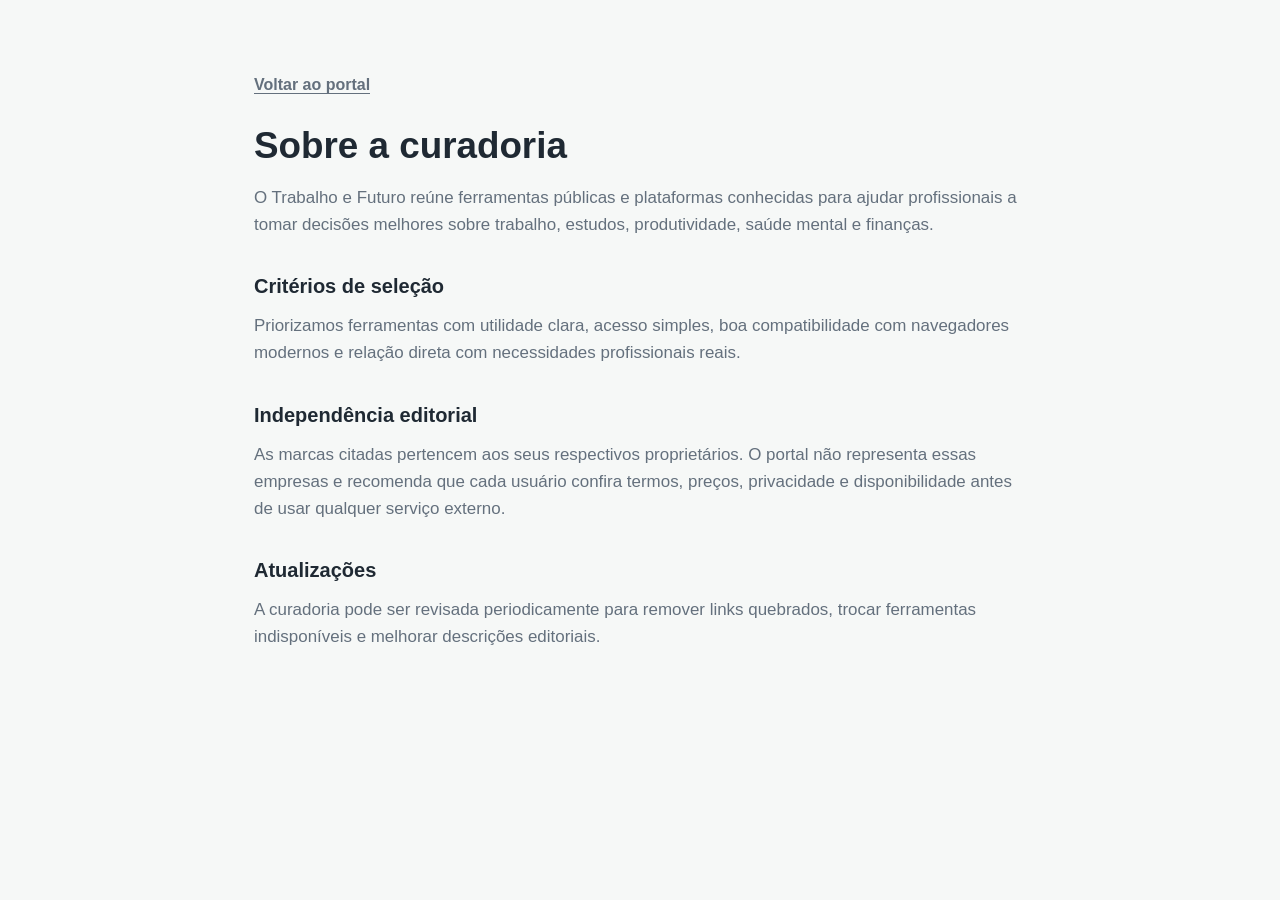
==== sobre.html @ 50c33af3 "v1.0 Codex Versão final concluída através de Codex do GPT" ====
<!DOCTYPE html>
<html lang="pt-BR">
<head>
    <meta charset="UTF-8">
    <meta name="viewport" content="width=device-width, initial-scale=1.0">
    <title>Sobre a curadoria | Trabalho e Futuro</title>
    <meta name="description" content="Entenda como o Trabalho e Futuro organiza ferramentas de carreira, produtividade, IA, cursos e finanças.">
    <meta name="robots" content="index,follow">
    <link rel="canonical" href="https://paulinbasalces.github.io/carreirahub/sobre.html">
    <link rel="stylesheet" href="style.css?v=19">
</head>
<body>
    <main class="container pagina-institucional">
        <a class="link-voltar" href="./index.html">Voltar ao portal</a>
        <h1>Sobre a curadoria</h1>
        <p>O Trabalho e Futuro reúne ferramentas públicas e plataformas conhecidas para ajudar profissionais a tomar decisões melhores sobre trabalho, estudos, produtividade, saúde mental e finanças.</p>
        <h2>Critérios de seleção</h2>
        <p>Priorizamos ferramentas com utilidade clara, acesso simples, boa compatibilidade com navegadores modernos e relação direta com necessidades profissionais reais.</p>
        <h2>Independência editorial</h2>
        <p>As marcas citadas pertencem aos seus respectivos proprietários. O portal não representa essas empresas e recomenda que cada usuário confira termos, preços, privacidade e disponibilidade antes de usar qualquer serviço externo.</p>
        <h2>Atualizações</h2>
        <p>A curadoria pode ser revisada periodicamente para remover links quebrados, trocar ferramentas indisponíveis e melhorar descrições editoriais.</p>
    </main>
</body>
</html>
---- style.css ----
/* =========================================
   UX 2026: DESIGN SYSTEM SAAS (CLEAN & SPACIOUS)
   ========================================= */

:root {
  --bg-base: #f6f8f7;
  --text-main: #1f2933;
  --text-muted: #64707d;
  --card-bg: #ffffff;
  --accent-primary: #d65a31;
  --accent-secondary: #0f766e;
  --accent-focus: #3657d6;
  --accent-soft: #e9f7f4;
  --border-light: #dfe7e4;
  
  --whatsapp: #25D366; --linkedin: #0077b5; --twitter-x: #0f1419; 
  --telegram: #0088cc; --bluesky: #1185fe; --threads: #000000;
  
  --shadow-sm: 0 1px 3px rgba(0, 0, 0, 0.05);
  --shadow-md: 0 4px 12px rgba(0, 0, 0, 0.05);
  --shadow-hover: 0 10px 25px rgba(0, 0, 0, 0.08);
  
  --radius-card: 8px;
  --radius-pill: 100px;
}

[data-theme="dark"] {
  --bg-base: #111827; --text-main: #f8fafc; --text-muted: #a8b3c1;
  --card-bg: #1f2937; --border-light: #374151; --accent-secondary: #5eead4; --accent-soft: #132f31;
  --twitter-x: #ffffff; --threads: #ffffff;
}

* { box-sizing: border-box; margin: 0; padding: 0; font-family: -apple-system, BlinkMacSystemFont, "SF Pro Display", "Segoe UI", Roboto, sans-serif; -webkit-font-smoothing: antialiased; letter-spacing: 0; }

body { background-color: var(--bg-base); color: var(--text-main); line-height: 1.6; transition: background-color 0.3s, color 0.3s; }
.container { max-width: 1200px; margin: 0 auto; padding: 0 24px; }
.hidden { display: none !important; opacity: 0; pointer-events: none; }
*:focus-visible { outline: 2px solid var(--accent-focus); outline-offset: 4px; border-radius: 8px; }
.sr-only { position: absolute; width: 1px; height: 1px; padding: 0; margin: -1px; overflow: hidden; clip: rect(0, 0, 0, 0); white-space: nowrap; border: 0; }
.skip-link { position: fixed; top: 12px; left: 12px; z-index: 2000; transform: translateY(-140%); background: var(--text-main); color: var(--bg-base); padding: 10px 14px; border-radius: 8px; text-decoration: none; font-weight: 700; }
.skip-link:focus { transform: translateY(0); }

/* --- CABEÇALHO --- */
.cabecalho-site { position: sticky; top: 16px; z-index: 100; margin: 0 24px; }
.nav-bar { background: var(--card-bg); border: 1px solid var(--border-light); border-radius: var(--radius-pill); padding: 12px 32px; box-shadow: var(--shadow-sm); display: flex; justify-content: space-between; align-items: center; transition: 0.3s;}
.logotipo { font-size: 1.4rem; font-weight: 800; color: var(--accent-primary); cursor: pointer; text-decoration: none;}
.logotipo span { color: var(--text-main); }
.controles-a11y { display: flex; gap: 8px; }
.btn-a11y { background: var(--bg-base); border: 1px solid var(--border-light); color: var(--text-main); font-weight: bold; border-radius: 50%; width: 40px; height: 40px; cursor: pointer; transition: 0.2s; display: flex; align-items: center; justify-content: center; font-size: 0.9rem; }
.btn-a11y:hover { background: var(--accent-secondary); color: white; border-color: var(--accent-secondary); }

/* --- HERO SECTION --- */
.hero { text-align: center; padding: 72px 0 32px; }
.hero-kicker, .section-kicker { color: var(--accent-primary); font-size: 0.78rem; font-weight: 800; text-transform: uppercase; margin-bottom: 12px; }
.hero-title { font-size: 3.6rem; font-weight: 850; margin: 0 auto 16px; color: var(--text-main); line-height: 1.05; max-width: 920px; }
.hero-subtitle { font-size: 1.18rem; color: var(--text-muted); margin: 0 auto 28px; font-weight: 400; max-width: 780px; }
.hero-metricas { display: grid; grid-template-columns: repeat(3, minmax(180px, 1fr)); gap: 14px; margin: 0 auto 40px; max-width: 820px; }
.metrica-card { position: relative; overflow: hidden; background: var(--card-bg); border: 1px solid var(--border-light); border-radius: 10px; padding: 20px; color: var(--text-muted); box-shadow: var(--shadow-md); text-align: left; }
.metrica-card::before { content: ""; position: absolute; inset: 0 0 auto 0; height: 4px; background: var(--accent-primary); }
.metrica-card strong { display: block; color: var(--text-main); font-size: 2.1rem; line-height: 1; margin-bottom: 8px; }
.metrica-card small { display: block; color: var(--text-muted); font-size: 0.86rem; font-weight: 800; text-transform: uppercase; line-height: 1.35; }
.metrica-jornadas::before { background: var(--accent-secondary); }
.metrica-cadastro::before { background: var(--accent-focus); }
.busca-form { display: flex; max-width: 720px; margin: 0 auto 30px; background: var(--card-bg); border-radius: 14px; padding: 8px; box-shadow: var(--shadow-md); transition: 0.3s; border: 1px solid var(--border-light); }
.busca-form:focus-within { box-shadow: var(--shadow-hover); border-color: var(--text-main); }
.busca-form input { flex-grow: 1; min-width: 0; border: none; font-size: 1.05rem; outline: none; background: transparent; color: var(--text-main); padding: 0 12px;}
.busca-acoes { display: flex; gap: 8px; }
.btn-busca { background: var(--text-main); color: var(--bg-base); border: none; border-radius: 10px; padding: 14px 24px; font-weight: 700; cursor: pointer; transition: 0.2s; font-size: 1rem; }
.btn-busca:hover { background: var(--accent-primary); color: white; }
.btn-busca.secundario { background: var(--bg-base); color: var(--text-main); border: 1px solid var(--border-light); }
.btn-busca.google { background: var(--accent-secondary); color: white; }
.btn-busca.google:hover { background: #0b5f59; }
.google-search-status { color: var(--text-muted); font-size: 0.9rem; max-width: 680px; margin: -14px auto 0; }
.google-search-panel { background: var(--card-bg); border: 1px solid var(--border-light); border-radius: 10px; box-shadow: var(--shadow-md); padding: 24px; margin: 18px 0 24px; }
.google-search-header { display: flex; justify-content: space-between; align-items: center; gap: 20px; margin-bottom: 18px; }
.google-search-header h2 { font-size: 1.35rem; line-height: 1.2; }

/* --- BENTO GRID --- */
.bento-grid-container { display: flex; flex-wrap: wrap; justify-content: center; gap: 10px; margin-top: 30px; }
.bento-card { background: var(--card-bg); color: var(--text-main); border-radius: 10px; padding: 12px 14px; min-height: 50px; display: flex; align-items: center; gap: 10px; cursor: pointer; box-shadow: var(--shadow-sm); transition: all 0.2s ease; border: 1px solid var(--border-light); }
.bento-card:hover, .bento-card[aria-pressed="true"] { box-shadow: var(--shadow-hover); border-color: var(--accent-secondary); }
.bento-card[aria-pressed="true"] { background: var(--accent-soft); }
[data-theme="dark"] .bento-card[aria-pressed="true"] { background: var(--accent-soft); }
.bento-emoji { font-size: 1rem; font-weight: 800; }
.bento-title { font-weight: 600; color: var(--text-main); font-size: 0.95rem; }
.bento-count { background: var(--bg-base); color: var(--text-muted); border-radius: 999px; min-width: 26px; height: 26px; display: inline-flex; align-items: center; justify-content: center; font-size: 0.78rem; font-weight: 800; }

/* --- RESPIROS E ADSENSE --- */
.espaco-respiro { height: 44px; width: 100%; }
.area-adsense { background: var(--card-bg); text-align: center; border-radius: var(--radius-card); display: flex; flex-direction: column; align-items: center; justify-content: center; border: 1px dashed #cbd5e1; box-shadow: inset 0 2px 4px rgba(0,0,0,0.02);}
.ads-vip { height: 140px; margin: 0 auto; max-width: 900px;}
.ads-home { height: 112px; margin: 42px 0 88px; }
.ads-modal { padding: 20px; margin-top: 24px; }
.ads-label { font-size: 0.75rem; color: #94a3b8; text-transform: uppercase; font-weight: 600; }
.mensagem-erro { background: var(--card-bg); color: var(--text-main); border: 1px solid var(--border-light); border-radius: 16px; padding: 24px; text-align: center; font-weight: 600; }
.painel-curadoria { display: grid; grid-template-columns: minmax(0, 0.9fr) minmax(360px, 1.1fr); gap: 24px; align-items: stretch; margin-bottom: 36px; }
.painel-curadoria > div:first-child { background: var(--card-bg); border: 1px solid var(--border-light); border-radius: 10px; box-shadow: var(--shadow-md); padding: 26px; }
.painel-curadoria h2 { font-size: 1.65rem; line-height: 1.2; margin-bottom: 12px; }
.painel-curadoria p { color: var(--text-muted); max-width: 720px; }
.criterios-lista { list-style: none; display: grid; grid-template-columns: repeat(2, minmax(0, 1fr)); gap: 14px; }
.criterio-card { position: relative; overflow: hidden; background: var(--card-bg); border: 1px solid var(--border-light); border-radius: 10px; padding: 18px; color: var(--text-main); box-shadow: var(--shadow-md); min-height: 132px; }
.criterio-card::before { content: ""; position: absolute; inset: 0 0 auto 0; height: 4px; background: var(--accent-primary); }
.criterio-card strong { display: block; font-size: 1rem; line-height: 1.2; margin-bottom: 8px; }
.criterio-card span { display: block; color: var(--text-muted); line-height: 1.45; font-size: 0.95rem; }
.criterio-acesso::before { background: var(--accent-secondary); }
.criterio-seguranca::before { background: var(--accent-focus); }
.criterio-decisao::before { background: #8b5cf6; }
.status-resultados { color: var(--text-muted); font-weight: 700; margin-bottom: 24px; }

/* --- GRID DE CONTEÚDO PRINCIPAL --- */
.sessao-categoria { margin-bottom: 64px; scroll-margin-top: 120px; }
.sessao-heading { display: flex; justify-content: space-between; align-items: end; gap: 28px; margin-bottom: 24px; }
.sessao-heading p { max-width: 440px; color: var(--text-muted); }
.sessao-titulo { font-size: 1.65rem; font-weight: 800; color: var(--text-main); display: flex; align-items: center; gap: 12px; }
.sessao-titulo span { background: var(--card-bg); padding: 8px; border-radius: 8px; border: 1px solid var(--border-light); box-shadow: var(--shadow-sm);}
.grid-cards { display: grid; grid-template-columns: repeat(auto-fill, minmax(320px, 1fr)); gap: 24px; }

/* --- CARDS APRIMORADOS (UX 2026) --- */
.card { background: var(--card-bg); border-radius: var(--radius-card); padding: 24px; min-height: 292px; display: flex; flex-direction: column; justify-content: space-between; box-shadow: var(--shadow-sm); transition: transform 0.2s, box-shadow 0.2s; border: 1px solid var(--border-light); }
.card:hover { transform: translateY(-2px); box-shadow: var(--shadow-hover); border-color: var(--accent-secondary); }
.card-conteudo { margin-bottom: 26px; }
.card-topo { display: flex; align-items: center; justify-content: space-between; gap: 12px; margin-bottom: 18px; }
.card-emoji { width: 38px; height: 38px; border-radius: 8px; background: var(--bg-base); border: 1px solid var(--border-light); display: flex; align-items: center; justify-content: center; font-size: 1.2rem; }
.card-tag { color: var(--text-muted); font-size: 0.78rem; font-weight: 800; text-transform: uppercase; }
.card h3 { font-size: 1.22rem; font-weight: 800; color: var(--text-main); margin-bottom: 8px; line-height: 1.2; }
.card-desc { font-size: 1rem; color: var(--text-main); font-weight: 700; line-height: 1.45; margin-bottom: 10px; }
.card-editorial { font-size: 0.95rem; color: var(--text-muted); line-height: 1.55; }

/* Ações no Card */
.card-footer { display: grid; grid-template-columns: 1fr auto; align-items: center; gap: 14px;}
.btn-card-abrir { background: var(--bg-base); color: var(--text-main); border: 1px solid var(--border-light); padding: 13px 14px; border-radius: 8px; font-weight: 700; cursor: pointer; transition: 0.2s; font-size: 0.95rem;}
.btn-card-abrir:hover { background: var(--text-main); color: var(--bg-base); border-color: var(--text-main);}
.link-card-oficial { color: var(--text-muted); font-weight: 800; font-size: 0.86rem; text-decoration: none; border-bottom: 1px solid currentColor; white-space: nowrap; }
.link-card-oficial:hover { color: var(--accent-secondary); }

/* --- MODAIS --- */
body.modal-open { overflow: hidden; }
.modal-overlay { position: fixed; top: 0; left: 0; right: 0; bottom: 0; background: rgba(15, 23, 42, 0.4); backdrop-filter: blur(8px); z-index: 1000; display: flex; justify-content: center; align-items: center; padding: 20px; }
.modal-content { background: var(--card-bg); width: 100%; max-width: 620px; max-height: 90vh; overflow-y: auto; border-radius: var(--radius-card); padding: 40px; box-shadow: 0 25px 50px -12px rgba(0,0,0,0.25); position: relative; border: 1px solid var(--border-light); }

.btn-fechar { position: absolute; top: 20px; right: 20px; background: var(--bg-base); border: 1px solid var(--border-light); color: var(--text-main); width: 40px; height: 40px; border-radius: 8px; font-size: 1.2rem; cursor: pointer; transition: 0.2s; display: flex; align-items: center; justify-content: center; }
.btn-fechar:hover { background: #ef4444; color: white; border-color: #ef4444;}

.modal-header-compacto { display: flex; align-items: center; gap: 16px; margin-bottom: 32px; }
.emoji-medio { font-size: 2.2rem; background: var(--bg-base); padding: 14px; border-radius: 8px; border: 1px solid var(--border-light); }
.modal-header-compacto h2 { font-size: 1.5rem; color: var(--text-main); margin-bottom: 8px; line-height: 1.1; }
.tag-categoria { background: var(--bg-base); color: var(--text-muted); border: 1px solid var(--border-light); padding: 6px 14px; border-radius: 8px; font-size: 0.8rem; font-weight: 700; display: inline-block; }

.dor-box { background: var(--bg-base); padding: 20px; border-radius: 8px; margin-bottom: 24px; border: 1px solid var(--border-light);}
.dor-box strong { color: var(--accent-primary); display: block; margin-bottom: 8px; font-size: 0.95rem; text-transform: uppercase; }
#artigo-dor { font-size: 1.05rem; color: var(--text-main); font-weight: 500;}
#artigo-descricao { font-size: 1.1rem; color: var(--text-muted); line-height: 1.7; margin-bottom: 24px; }
.detalhes-editoriais { display: grid; gap: 12px; margin-bottom: 34px; }
.detalhes-editoriais div { border: 1px solid var(--border-light); border-radius: 8px; padding: 14px; background: var(--bg-base); }
.detalhes-editoriais dt { color: var(--text-main); font-weight: 800; font-size: 0.86rem; text-transform: uppercase; margin-bottom: 6px; }
.detalhes-editoriais dd { color: var(--text-muted); }

/* Ações no Modal */
.acoes-ferramenta { display: flex; flex-direction: column; gap: 16px; }
.btn-primario { display: block; text-align: center; background: var(--accent-primary); color: white; text-decoration: none; padding: 18px; border-radius: 8px; font-size: 1.1rem; font-weight: 700; transition: 0.3s; }
.btn-primario:hover { transform: translateY(-2px); box-shadow: 0 8px 20px rgba(224, 92, 54, 0.3); }

.btn-reportar-link { display: block; text-align: center; color: var(--text-muted); background: transparent; border: none; font-size: 0.85rem; text-decoration: underline; margin-bottom: 16px; transition: color 0.2s; cursor: pointer; }
.btn-reportar-link:hover { color: #ef4444; }

.share-buttons { text-align: center; border-top: 1px solid var(--border-light); padding-top: 32px; }
.share-title { font-size: 0.9rem; color: var(--text-muted); margin-bottom: 16px; font-weight: 600; text-transform: uppercase;}
.share-icons { display: flex; gap: 8px; justify-content: center; flex-wrap: wrap; }
.btn-share { padding: 12px 18px; border-radius: 8px; border: none; font-weight: 700; cursor: pointer; color: white; font-size: 0.9rem; transition: transform 0.2s; }
.btn-share:hover { transform: translateY(-2px); filter: brightness(1.1); }
.btn-share.native { background: var(--text-main); width: 100%; font-size: 1rem; padding: 16px;}
.btn-share.whatsapp { background: var(--whatsapp); }
.btn-share.linkedin { background: var(--linkedin); }
.btn-share.x { background: var(--twitter-x); }
.btn-share.telegram { background: var(--telegram); }
.btn-share.bluesky { background: var(--bluesky); }
.btn-share.threads { background: var(--threads); }
[data-theme="dark"] .btn-share.x, [data-theme="dark"] .btn-share.threads { color: var(--bg-base); }

/* --- RODAPÉ SEO --- */
.rodape-site { background: var(--card-bg); border-top: 1px solid var(--border-light); padding: 80px 0 40px; margin-top: 120px; }
.sobre-portal-rodape { max-width: 800px; margin: 0 auto 60px auto; text-align: center; }
.sobre-portal-rodape h2 { font-size: 1.3rem; color: var(--text-main); margin-bottom: 20px; font-weight: 800;}
.sobre-portal-rodape p { font-size: 1rem; color: var(--text-muted); line-height: 1.8; }
.rodape-main { text-align: center; border-top: 1px solid var(--border-light); padding-top: 32px; color: var(--text-muted); font-size: 0.95rem;}
.links-rodape { display: flex; flex-wrap: wrap; justify-content: center; gap: 14px; margin-top: 18px; }
.links-rodape a, .link-voltar { color: var(--text-muted); font-weight: 800; text-decoration: none; border-bottom: 1px solid currentColor; }
.links-rodape a:hover, .link-voltar:hover { color: var(--accent-secondary); }
.pagina-institucional { max-width: 820px; padding-top: 72px; padding-bottom: 72px; }
.pagina-institucional h1 { font-size: 2.3rem; line-height: 1.1; margin: 28px 0 18px; }
.pagina-institucional h2 { font-size: 1.25rem; margin: 32px 0 10px; }
.pagina-institucional p { color: var(--text-muted); font-size: 1.06rem; margin-bottom: 12px; }

@media (max-width: 768px) {
  .cabecalho-site { top: 0; margin: 0; }
  .nav-bar { border-radius: 0 0 24px 24px; padding: 16px; flex-direction: column; gap: 16px;}
  .hero { padding: 40px 0; }
  .hero-title { font-size: 2.25rem; }
  .hero-subtitle { font-size: 1.04rem; }
  .hero-metricas { grid-template-columns: 1fr; align-items: stretch; }
  .busca-form { flex-direction: column; border-radius: 12px; padding: 12px; gap: 8px;}
  .busca-form input { min-height: 48px; }
  .busca-acoes { flex-direction: column; }
  .btn-busca { width: 100%; }
  .google-search-header { display: block; }
  .google-search-header .btn-busca { margin-top: 14px; }
  .bento-grid-container { gap: 12px; }
  .bento-card { flex: 1 1 140px; justify-content: space-between; text-align: left; padding: 12px;}
  .painel-curadoria { grid-template-columns: 1fr; gap: 14px; }
  .criterios-lista { grid-template-columns: 1fr; }
  .sessao-heading { display: block; }
  .sessao-heading p { margin-top: 10px; }
  .grid-cards { grid-template-columns: 1fr; }
  .card { padding: 24px;}
  .card-footer { grid-template-columns: 1fr; }
  .link-card-oficial { justify-self: start; }
  .modal-content { padding: 32px 24px; border-radius: 8px; }
  .modal-header-compacto { flex-direction: column; text-align: center; }
  .share-icons { gap: 8px; }
  .btn-share { padding: 12px; font-size: 0.85rem; flex-grow: 1;}
}
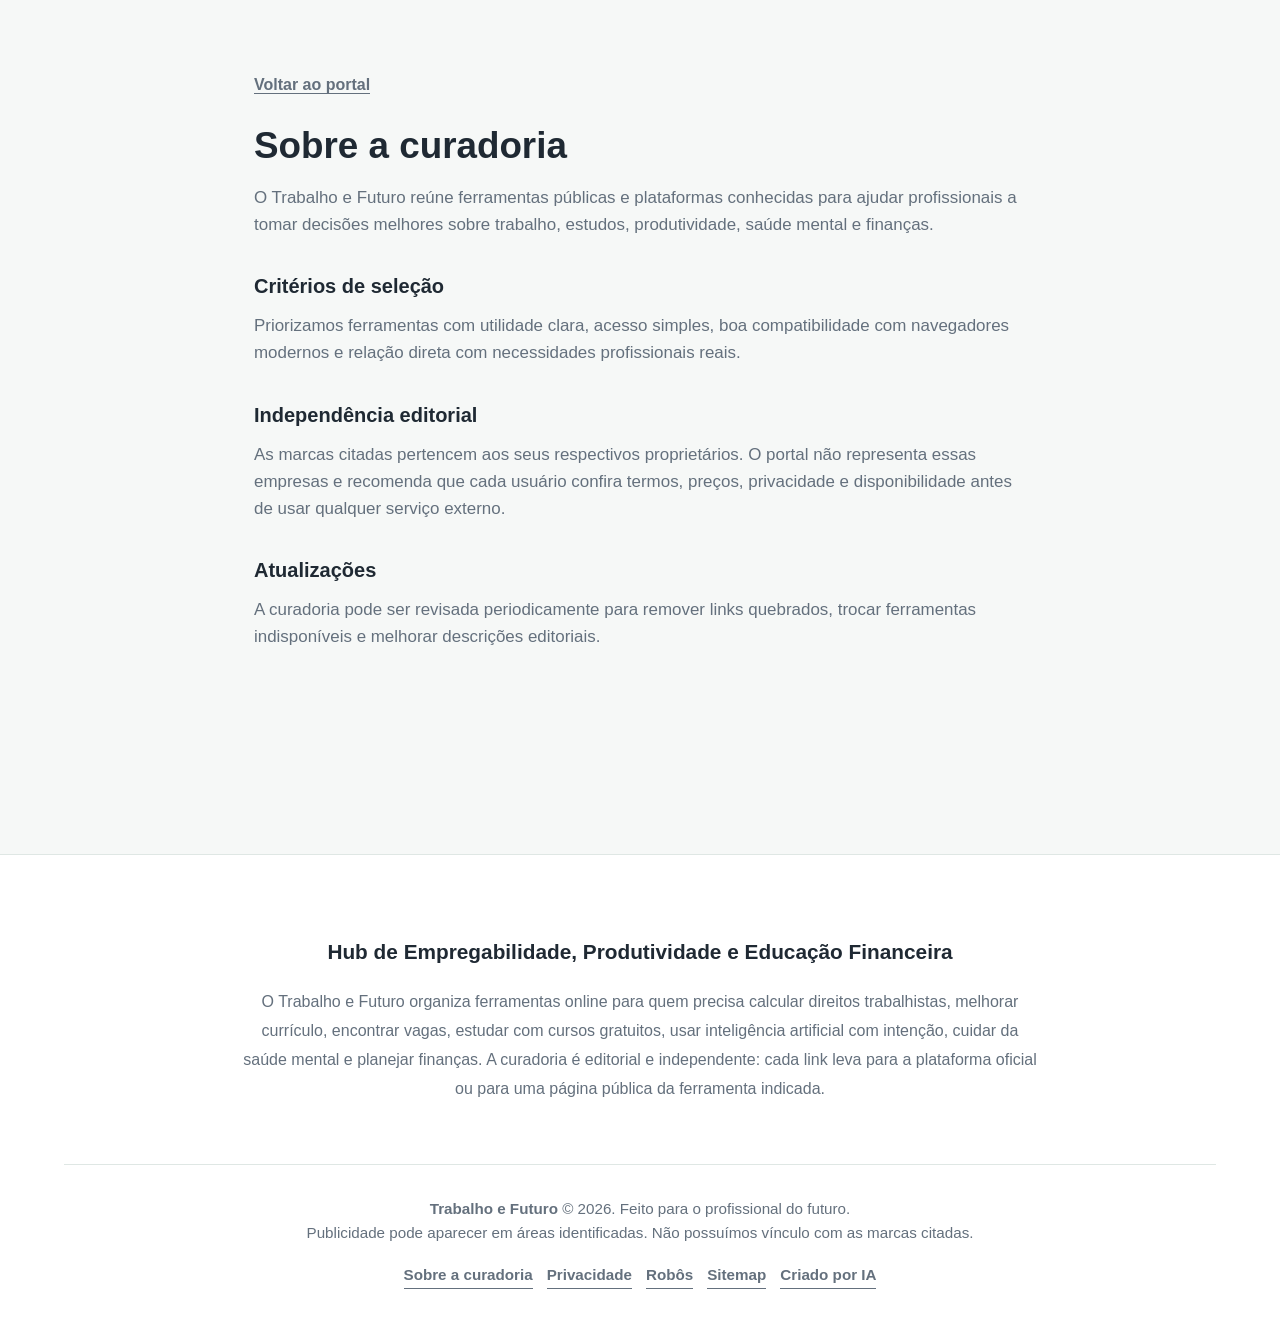
==== commit 4aecfa75: "Update sobre.html" ====
--- a/sobre.html
+++ b/sobre.html
@@ -6,7 +6,7 @@
     <title>Sobre a curadoria | Trabalho e Futuro</title>
     <meta name="description" content="Entenda como o Trabalho e Futuro organiza ferramentas de carreira, produtividade, IA, cursos e finanças.">
     <meta name="robots" content="index,follow">
-    <link rel="canonical" href="https://paulinbasalces.github.io/carreirahub/sobre.html">
+    <link rel="canonical" href="https://trabalhoefuturo.com/sobre.html">
     <link rel="stylesheet" href="style.css?v=19">
 </head>
 <body>
@@ -21,5 +21,27 @@
         <h2>Atualizações</h2>
         <p>A curadoria pode ser revisada periodicamente para remover links quebrados, trocar ferramentas indisponíveis e melhorar descrições editoriais.</p>
     </main>
+
+    <footer class="rodape-site">
+        <div class="container">
+            <article class="sobre-portal-rodape">
+                <h2>Hub de Empregabilidade, Produtividade e Educação Financeira</h2>
+                <p>O Trabalho e Futuro organiza ferramentas online para quem precisa calcular direitos trabalhistas, melhorar currículo, encontrar vagas, estudar com cursos gratuitos, usar inteligência artificial com intenção, cuidar da saúde mental e planejar finanças. A curadoria é editorial e independente: cada link leva para a plataforma oficial ou para uma página pública da ferramenta indicada.</p>
+            </article>
+
+            <div class="rodape-main">
+                <p><strong>Trabalho e Futuro</strong> &copy; 2026. Feito para o profissional do futuro.</p>
+                <p>Publicidade pode aparecer em áreas identificadas. Não possuímos vínculo com as marcas citadas.</p>
+                <nav class="links-rodape" aria-label="Links institucionais">
+                    <a href="sobre.html" target="_blank">Sobre a curadoria</a>
+                    <a href="privacidade.html" target="_blank">Privacidade</a>
+                    <a href="robots.txt" target="_blank">Robôs</a>
+                    <a href="sitemap.xml" target="_blank">Sitemap</a>
+                    <a href="https://basalces.com/" target="_blank">Criado por IA</a>
+                </nav>
+            </div>
+        </div>
+    </footer>
+    
 </body>
 </html>
